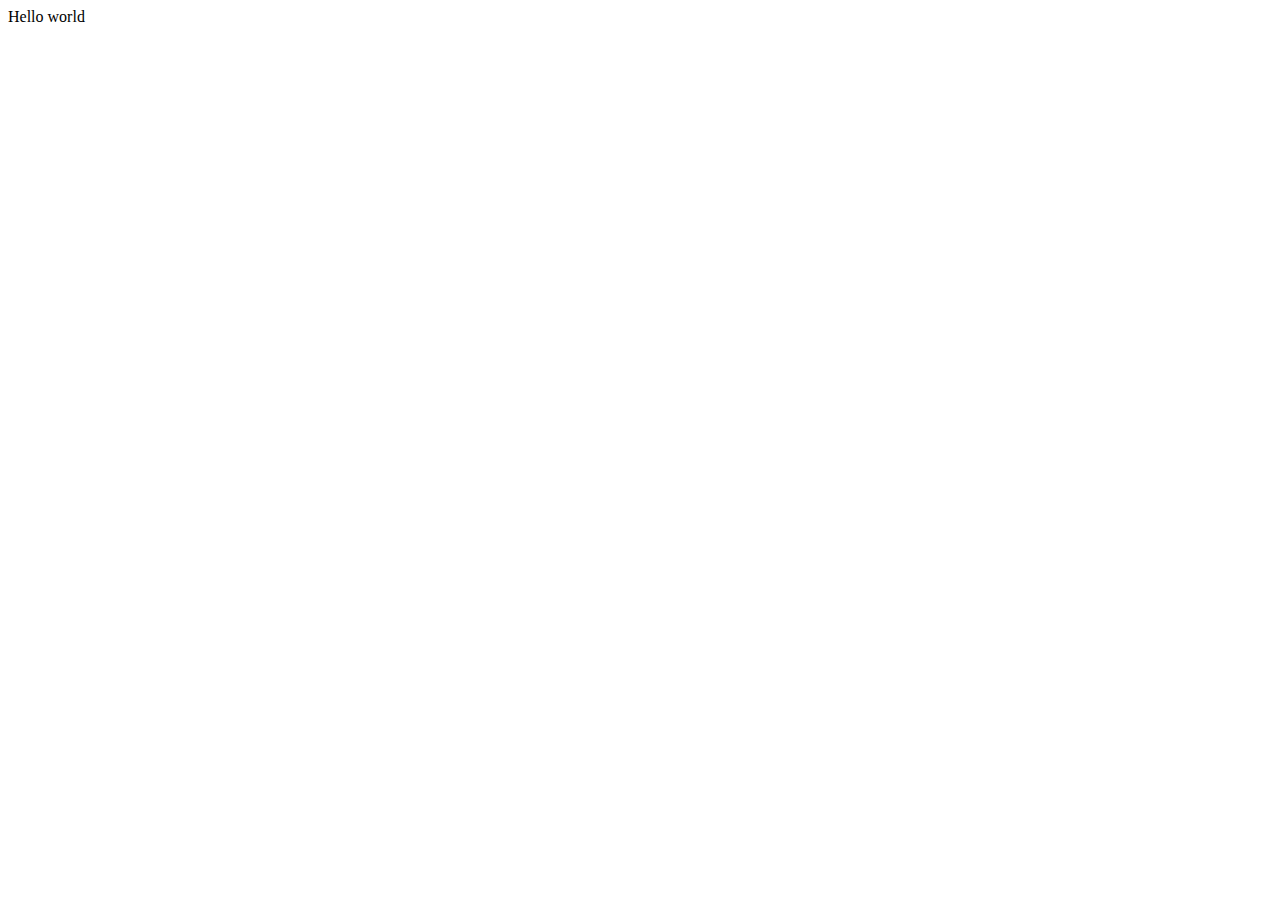
==== index.html @ 6f100cf2 "initian commit" ====
<!DOCTYPE html>
<html lang="en">
<head>
    <meta charset="UTF-8">
    <meta name="viewport" content="width=device-width, initial-scale=1.0">
    <title>Document</title>
</head>
<body>
    <div>Hello world</div>
</body>
</html>
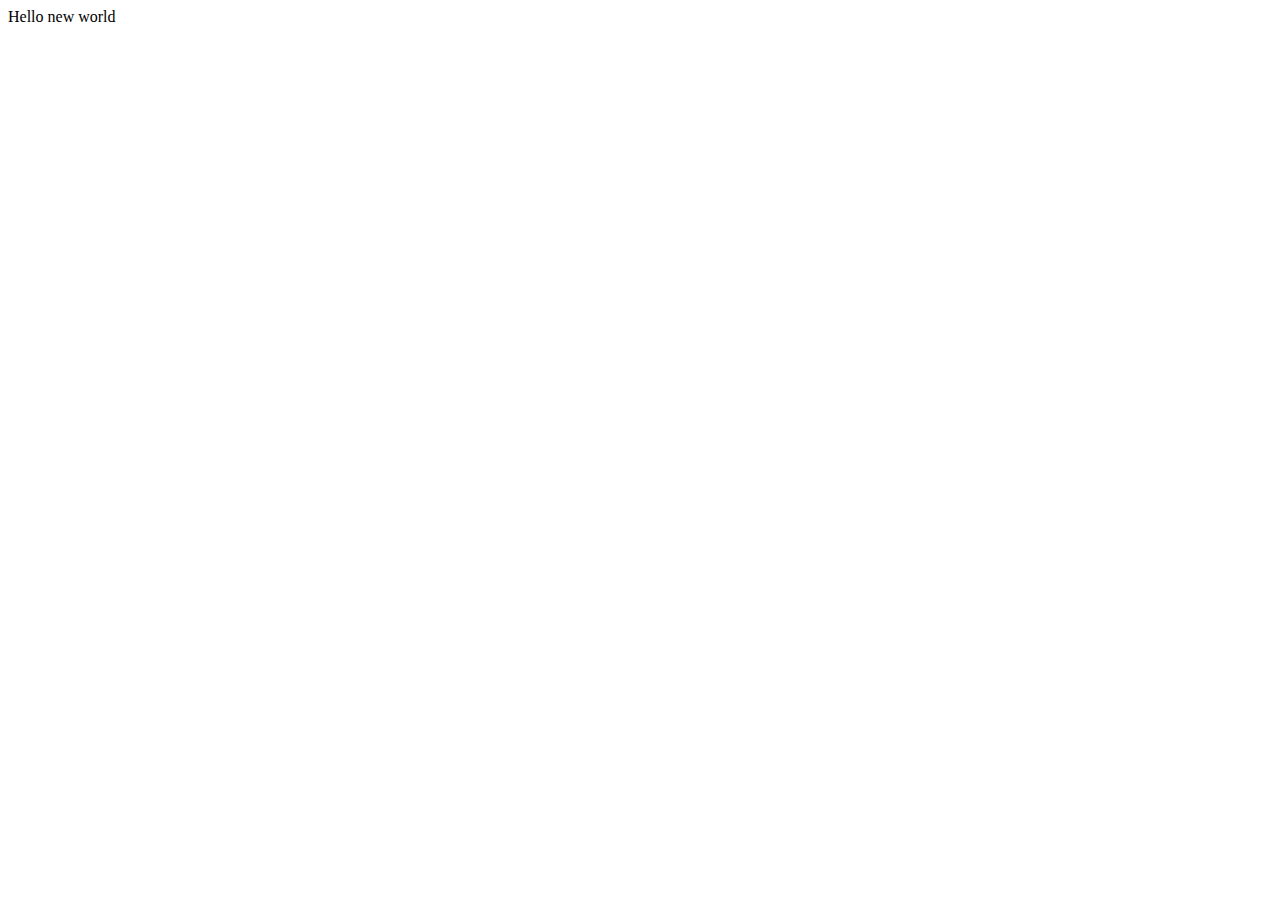
==== commit 13c5c6c4: "new commit" ====
--- a/index.html
+++ b/index.html
@@ -6,6 +6,6 @@
     <title>Document</title>
 </head>
 <body>
-    <div>Hello world</div>
+    <div>Hello new world</div>
 </body>
 </html>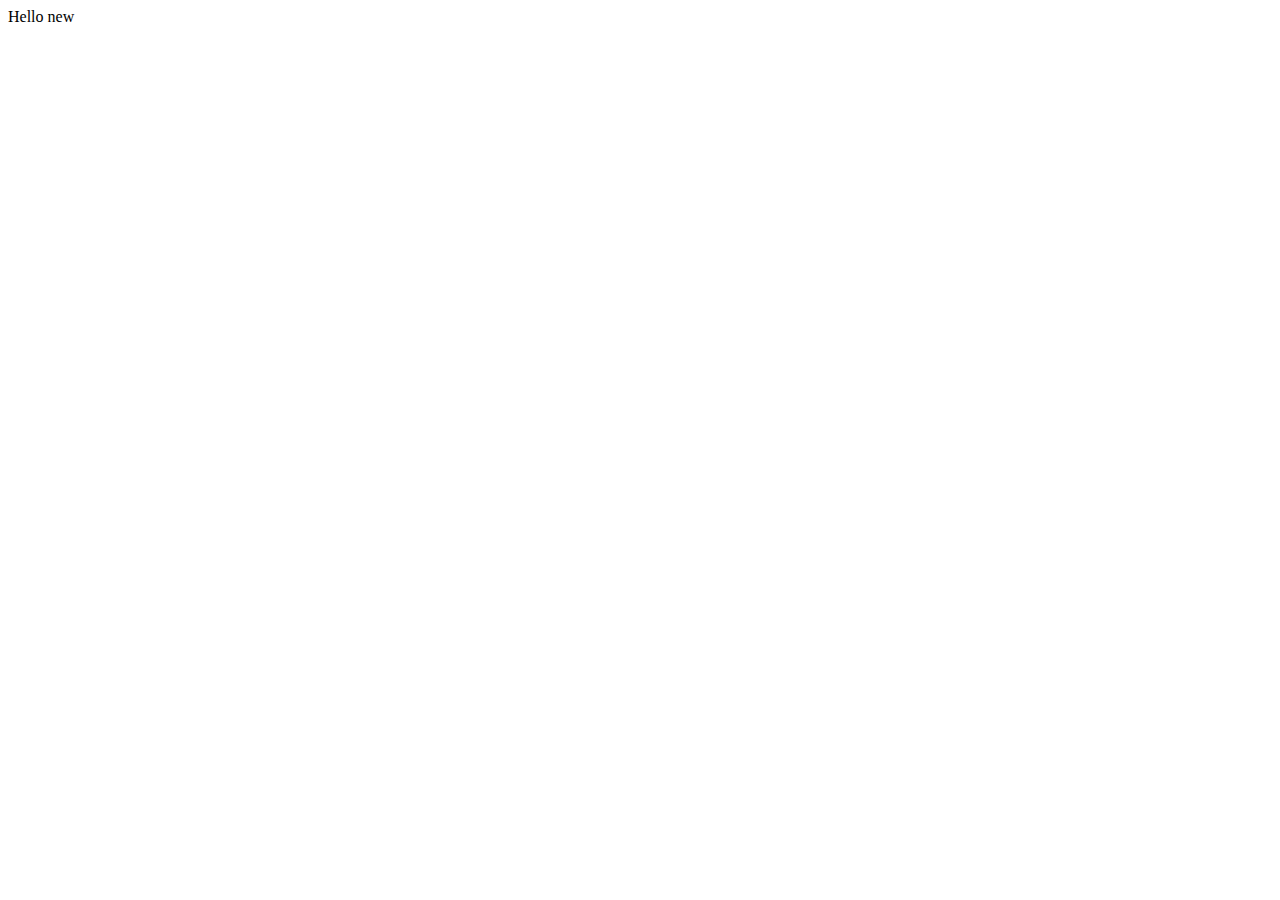
==== commit a659c354: "Update index.html" ====
--- a/index.html
+++ b/index.html
@@ -6,6 +6,6 @@
     <title>Document</title>
 </head>
 <body>
-    <div>Hello new world</div>
+    <div>Hello new</div>
 </body>
-</html>+</html>
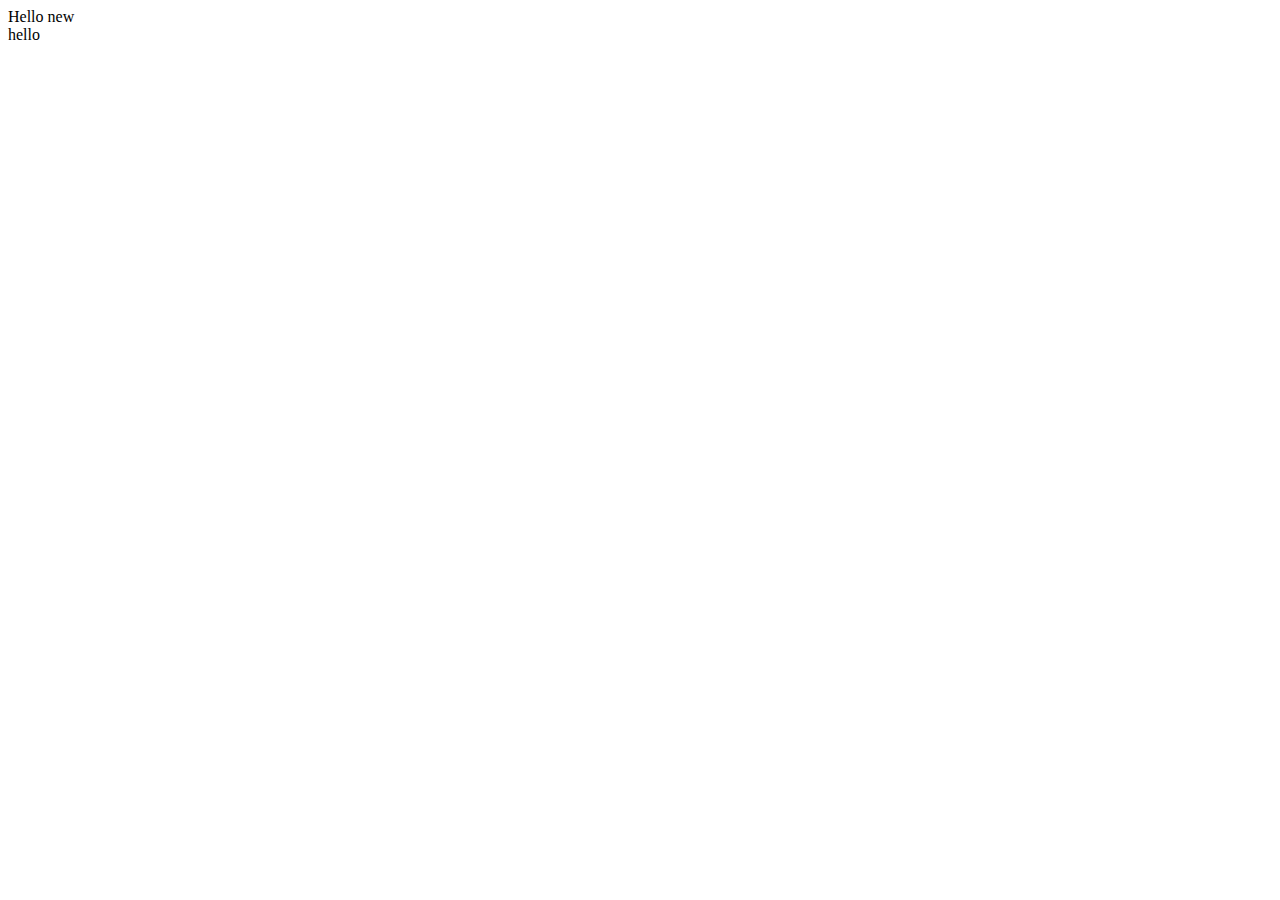
==== commit 613ea373: "Update index.html" ====
--- a/index.html
+++ b/index.html
@@ -7,5 +7,6 @@
 </head>
 <body>
     <div>Hello new</div>
+    <div>hello</div>
 </body>
 </html>
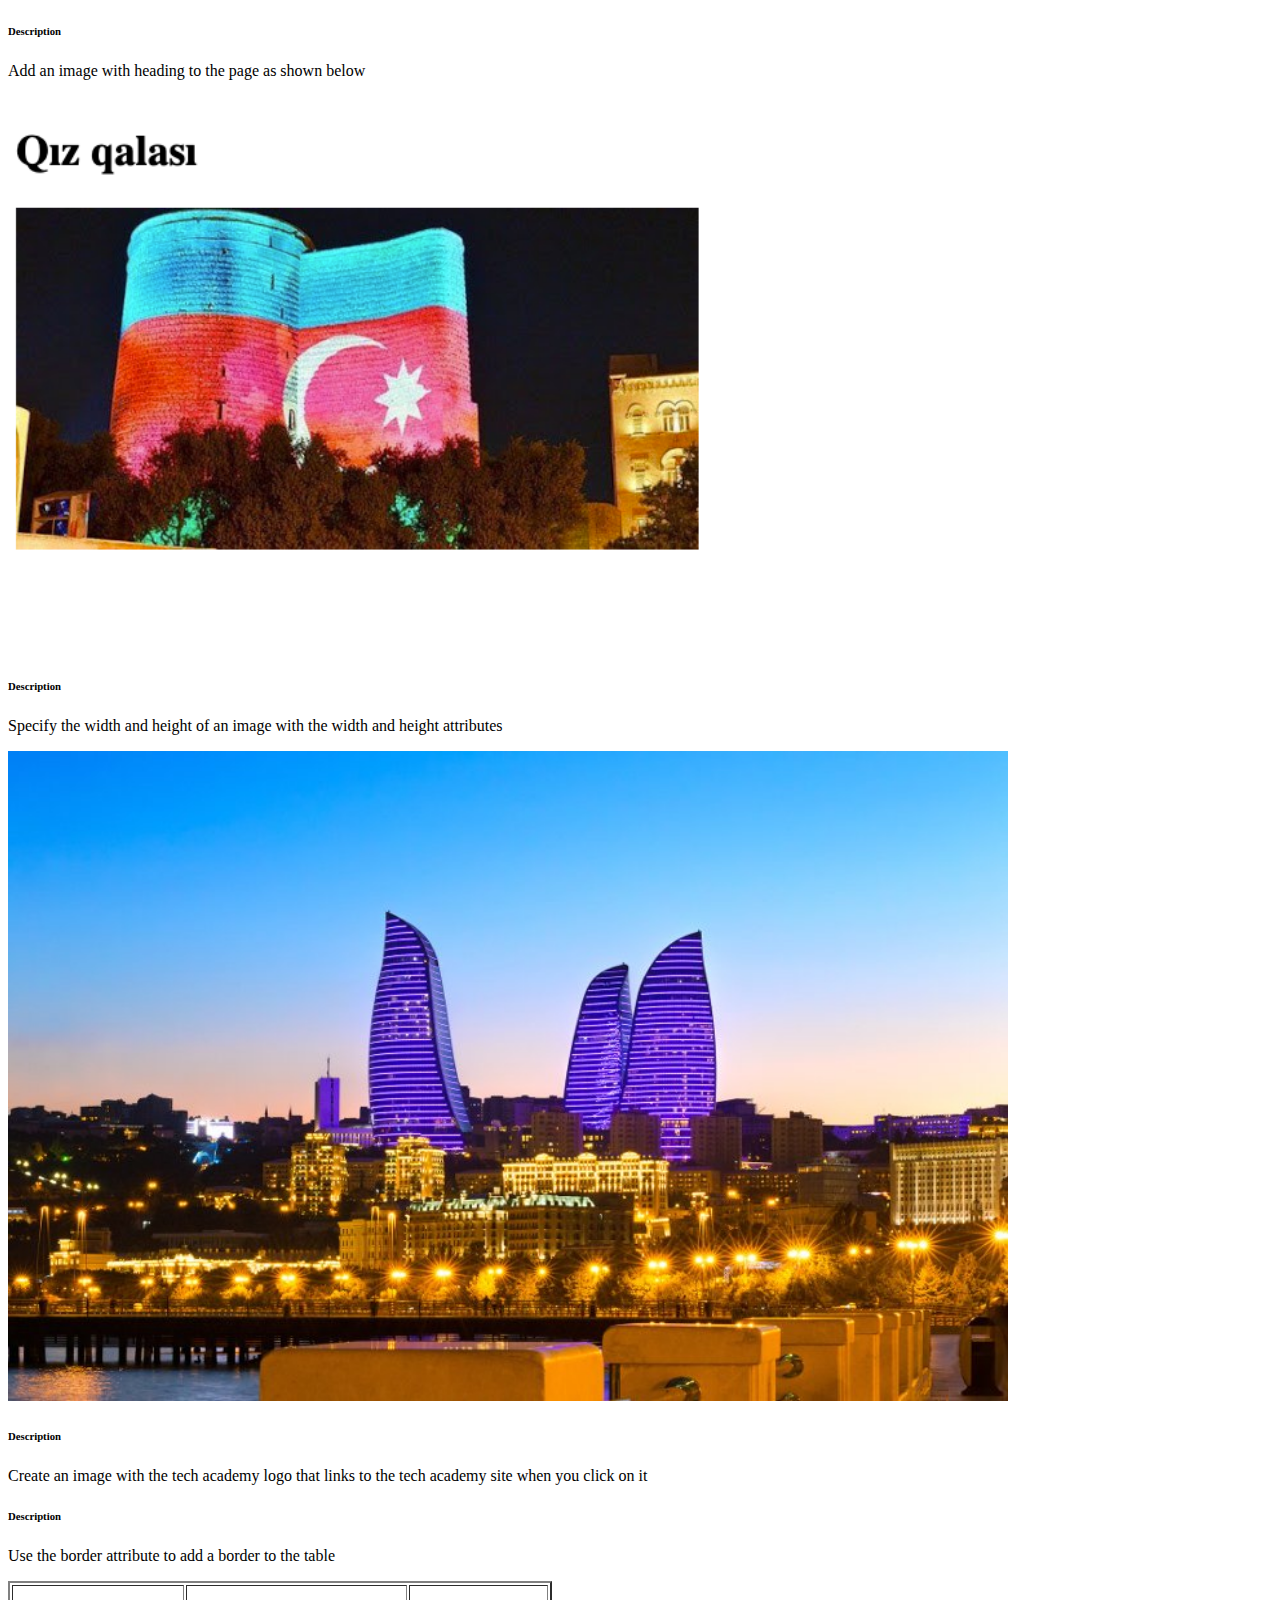
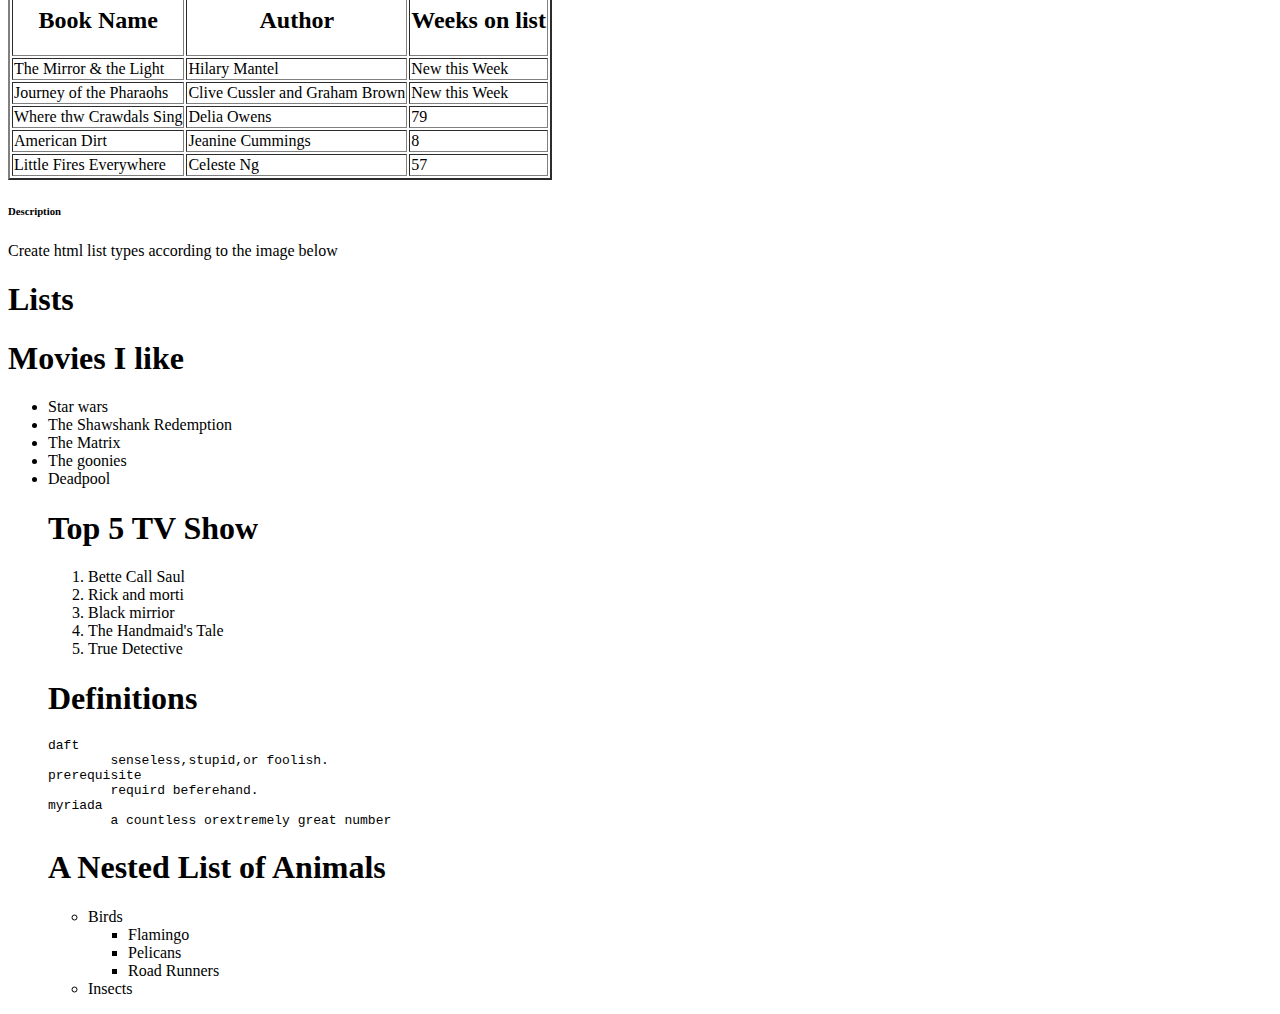
==== commit 38d9770f: "home work" ====
--- a/index.html
+++ b/index.html
@@ -6,7 +6,94 @@
     <title>Document</title>
 </head>
 <body>
-    <div>Hello new</div>
-    <div>hello</div>
+    <h6>Description</h6>
+    <p>Add an image with heading to the page as shown below</p>
+    <h1></h1>
+    <img src=".//qiz_qalasi.png"  width="700" height="550">
+    <h6>Description</h6>
+    <p>Specify the width and height of an image with the width and height attributes</p>
+    <img src=".//alov_gulleleri.jpg" width="1000" height="650">
+    <h6>Description</h6>
+    <p>Create an image with the tech academy logo that links to the tech academy site when you click on it</p>
+    <h6>Description</h6>
+    <p>Use the border attribute to add a border to the table</p>
+    <table border="2" >
+    <thead>
+        <tr>
+            <th><h2>Book Name</h2></th>
+            <th><h2>Author</h2></th>
+            <th><h2>Weeks on list</h2></th>
+            
+        </tr>
+    </thead>
+    <tbody>
+      <tr>
+          <td>The Mirror & the Light</td>
+          <td>Hilary Mantel</td>
+          <td>New this Week</td>
+      </tr>
+      <tr>
+        <td>Journey of the Pharaohs</td>
+        <td>Clive Cussler and Graham Brown</td>
+        <td>New this Week</td>
+    </tr>
+    <tr>
+        <td>Where thw Crawdals Sing</td>
+        <td>Delia Owens</td>
+        <td>79</td>
+    </tr>
+    <tr>
+        <td>American Dirt</td>
+        <td>Jeanine Cummings</td>
+        <td>8</td>
+    </tr>
+    <tr>
+        <td>Little Fires Everywhere</td>
+        <td>Celeste Ng</td>
+        <td>57</td>
+    </tr>
+    </tbody>
+        
+
+    </table>
+    <h6>Description</h6>
+    <p>Create html list types according to the image below</p>
+    <h1>Lists</h1>
+<h1>Movies I like</h1>
+    <ul>
+        <li>Star wars</li>
+        <li>The Shawshank Redemption</li>
+        <li>The Matrix</li>
+        <li>The goonies</li>
+        <li>Deadpool</li>
+    </ol>
+    <h1>Top 5 TV Show</h1>
+    <ol>
+        <li>Bette Call Saul</li>
+        <li>Rick and morti</li>
+        <li>Black mirrior</li>
+        <li>The Handmaid's Tale</li>
+        <li>True Detective</li>
+    </ol>
+<h1>Definitions</h1>
+<pre>daft
+        senseless,stupid,or foolish.
+prerequisite
+        requird beferehand.
+myriada 
+        a countless orextremely great number</pre>
+<h1>A Nested List of Animals</h1>
+<ul>
+    <li>Birds
+        <ul>
+            <li>Flamingo</li>
+            <li>Pelicans</li>
+            <li>Road Runners</li>
+        </ul>
+    </li>
+    <li>Insects
+
+    </li>
+</ul>
 </body>
 </html>
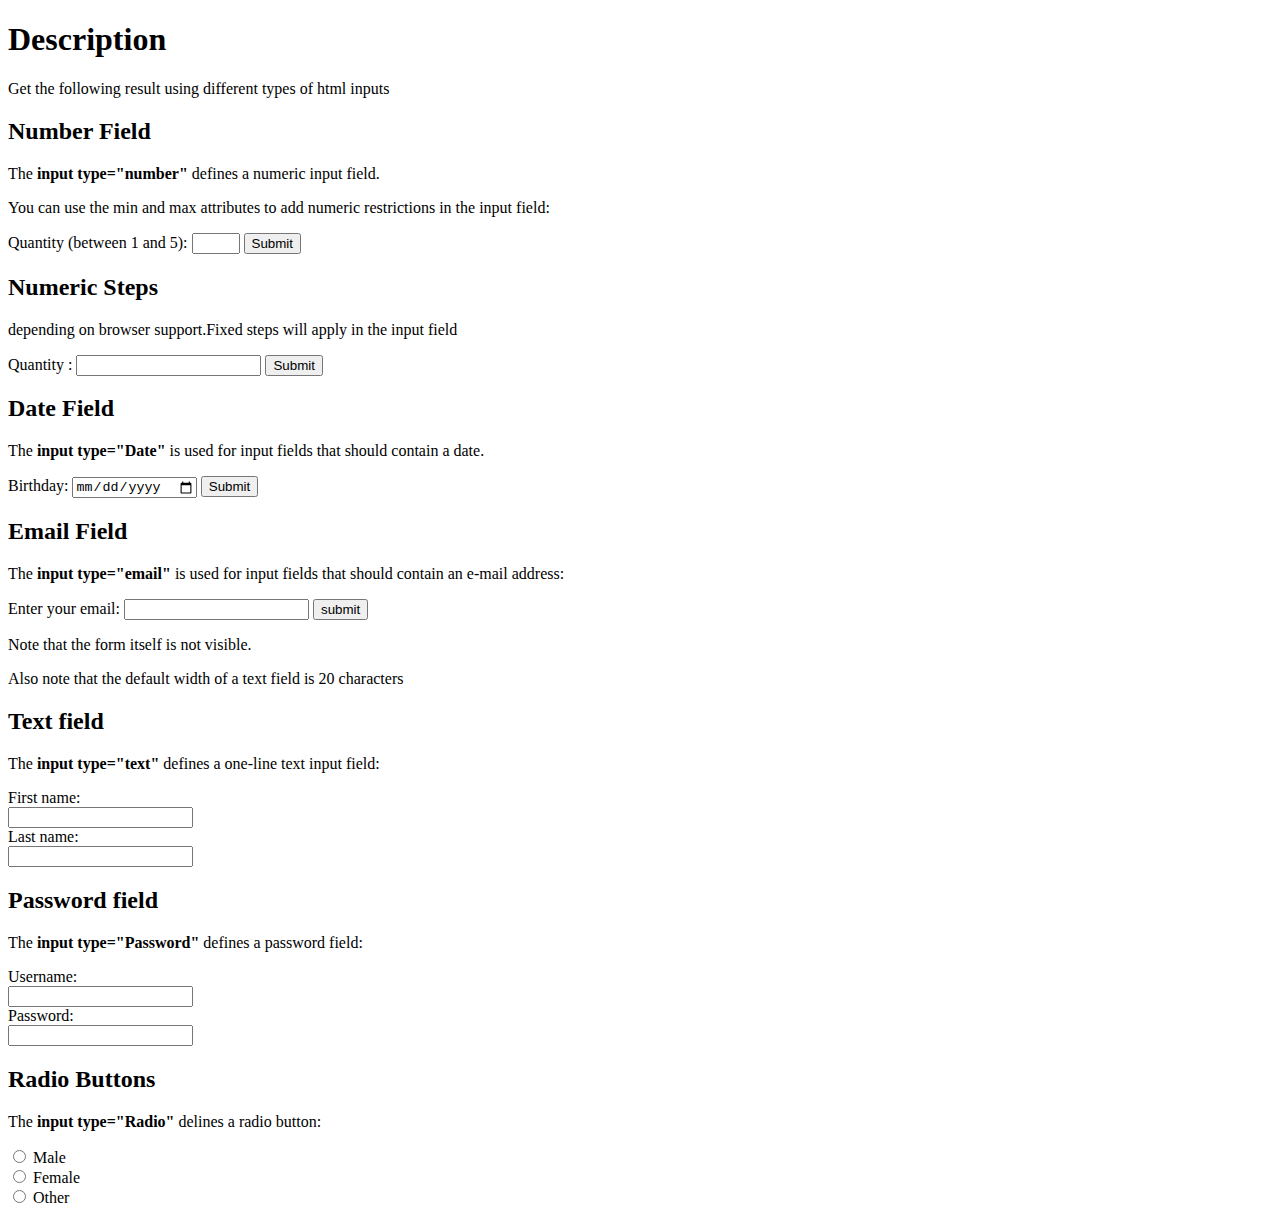
==== commit 515981e9: "6 ci" ====
--- a/index.html
+++ b/index.html
@@ -6,94 +6,69 @@
     <title>Document</title>
 </head>
 <body>
-    <h6>Description</h6>
-    <p>Add an image with heading to the page as shown below</p>
-    <h1></h1>
-    <img src=".//qiz_qalasi.png"  width="700" height="550">
-    <h6>Description</h6>
-    <p>Specify the width and height of an image with the width and height attributes</p>
-    <img src=".//alov_gulleleri.jpg" width="1000" height="650">
-    <h6>Description</h6>
-    <p>Create an image with the tech academy logo that links to the tech academy site when you click on it</p>
-    <h6>Description</h6>
-    <p>Use the border attribute to add a border to the table</p>
-    <table border="2" >
-    <thead>
-        <tr>
-            <th><h2>Book Name</h2></th>
-            <th><h2>Author</h2></th>
-            <th><h2>Weeks on list</h2></th>
-            
-        </tr>
-    </thead>
-    <tbody>
-      <tr>
-          <td>The Mirror & the Light</td>
-          <td>Hilary Mantel</td>
-          <td>New this Week</td>
-      </tr>
-      <tr>
-        <td>Journey of the Pharaohs</td>
-        <td>Clive Cussler and Graham Brown</td>
-        <td>New this Week</td>
-    </tr>
-    <tr>
-        <td>Where thw Crawdals Sing</td>
-        <td>Delia Owens</td>
-        <td>79</td>
-    </tr>
-    <tr>
-        <td>American Dirt</td>
-        <td>Jeanine Cummings</td>
-        <td>8</td>
-    </tr>
-    <tr>
-        <td>Little Fires Everywhere</td>
-        <td>Celeste Ng</td>
-        <td>57</td>
-    </tr>
-    </tbody>
-        
+    <h1>Description</h1>
+    <p>Get the following result using different types of html inputs</p>
+    <h2>Number Field</h2>
 
-    </table>
-    <h6>Description</h6>
-    <p>Create html list types according to the image below</p>
-    <h1>Lists</h1>
-<h1>Movies I like</h1>
-    <ul>
-        <li>Star wars</li>
-        <li>The Shawshank Redemption</li>
-        <li>The Matrix</li>
-        <li>The goonies</li>
-        <li>Deadpool</li>
-    </ol>
-    <h1>Top 5 TV Show</h1>
-    <ol>
-        <li>Bette Call Saul</li>
-        <li>Rick and morti</li>
-        <li>Black mirrior</li>
-        <li>The Handmaid's Tale</li>
-        <li>True Detective</li>
-    </ol>
-<h1>Definitions</h1>
-<pre>daft
-        senseless,stupid,or foolish.
-prerequisite
-        requird beferehand.
-myriada 
-        a countless orextremely great number</pre>
-<h1>A Nested List of Animals</h1>
-<ul>
-    <li>Birds
-        <ul>
-            <li>Flamingo</li>
-            <li>Pelicans</li>
-            <li>Road Runners</li>
-        </ul>
-    </li>
-    <li>Insects
+<p>The <strong>input type="number"</strong> defines a numeric input field.</p>
 
-    </li>
-</ul>
+<p>You can use the min and max attributes to add numeric restrictions in the input field:</p>
+
+<form >
+  <label for="quantity">Quantity (between 1 and 5):</label>
+  <input type="number" id="quantity" name="quantity" min="1" max="5">
+  <input type="submit" value="Submit">
+</form>
+<h2>Numeric Steps</h2>
+<p>depending on browser support.Fixed steps will apply in the input field</p>
+<form >
+    <label for="quantity">Quantity :</label>
+    <input type="number" >
+    <input type="submit" value="Submit">
+  </form>
+  <h2>Date Field</h2>
+<p>The <strong>input type="Date"</strong> is used for input fields that should contain a date.</p>
+  <form >
+    <label for="date">Birthday:</label>
+    <input type="date" >
+    <input type="submit" value="Submit">
+  </form>
+  <h2>Email Field</h2>
+  <p>The <strong>input type="email"</strong> is used for input fields that should contain an e-mail address:</p>
+
+  <form >
+    <label for="email">Enter your email:</label>
+    <input type="email" >
+    <input type="submit" value="submit">
+  </form>
+  <p>Note that the form itself is not visible.</p>
+  <p>Also note that the default width of a text field is 20 characters</p>
+
+  <h2>Text field</h2>
+  <p>The <strong>input type="text"</strong> defines a one-line text input field:</p>
+  <form>
+    <label for="fname">First name:</label><br>
+    <input type="text" ><br>
+    <label for="lname">Last name:</label><br>
+    <input type="text" >
+  </form>
+  <h2>Password field</h2>
+<p>The <strong>input type="Password"</strong> defines a password field:</p>  
+<form>
+    <label for="username">Username:</label><br>
+    <input type="text" ><br>
+    <label for="pwd">Password:</label><br>
+    <input type="password" >
+  </form>
+<h2>Radio Buttons</h2>  
+<p>The <strong>input type="Radio"</strong> delines a radio button:</p>
+<form>
+    <input type="radio"  >
+    <label for="male">Male</label><br>
+    <input type="radio"  >
+    <label for="female">Female</label><br>
+    <input type="radio"  >
+    <label for="other">Other</label>
+  </form>
 </body>
 </html>
